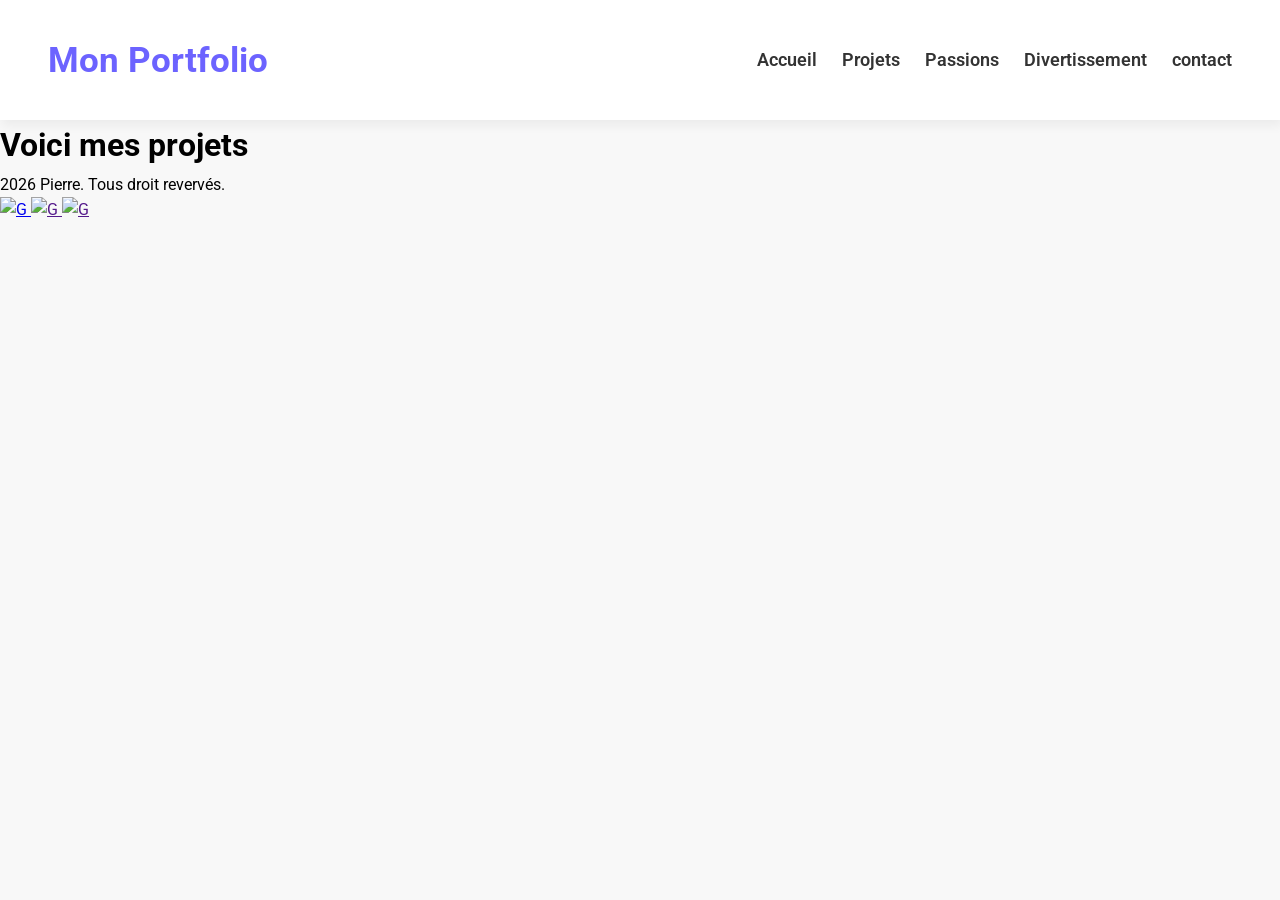
==== projets.html @ 44486a2c "Stylisation de la section hero" ====
<!DOCTYPE html>
<html lang="fr">
<head>
    <link rel="preconnect" href="https://fonts.googleapis.com">
<link rel="preconnect" href="https://fonts.gstatic.com" crossorigin>
<link href="https://fonts.googleapis.com/css2?family=Roboto:ital,wght@0,100..900;1,100..900&display=swap" rel="stylesheet">
    <meta charset="UTF-8">
    <meta name="viewport" content="width=device-width, initial-scale=1.0">
    <title>Mon Portfolio</title>
    <link rel="stylesheet" href="css/Style.css">
    
</head>
<body>
    <header>
        <div>
            <a href="">Mon Portfolio</a>
        </div>
        <nav>
            <ul>
                <li><a href="index.html" class="active Pierre">Accueil</a></li>
                <li><a href="projets.html">Projets</a></li>
                <li><a href="passions.html">Passions</a></li>
                <li><a href="divertisssement.html">Divertissement</a></li>
                <li><a href="contact.html">contact</a></li>
            </ul>
        </nav>
    </header>
    <main>
        <h1>Voici mes projets</h1>

    <footer>
         <p>
            2026 Pierre. Tous
            droit revervés.
         </p>
         <div>
            <a href="#">
               <img src="C:\Users\HP\Desktop\MON PORTFOLIO\image\1 (3).jpg"
                alt="G"width = "30">
            </a>
            <a href=""> <img src="C:\Users\HP\Desktop\MON PORTFOLIO\image\1 (1).jpg"
                alt="G"width = "30">
                
            </a>
            <a href="">
                
                <img src="C:\Users\HP\Desktop\MON PORTFOLIO\image\1 (2).jpg"
                alt="G"width = "30">
            </a>
         </div>
    </footer>
</body>
</html>
---- css/Style.css ----
:root{
    --violet-doux:#6C63FF;
    --violet-fonce:#534EDD;
    --orange-vif:#FFA726;
    --gris-tres-fonce:#333;
    --gris-fonce:#666;
    --gris-tres-clair:#F8F8F8;
    --gris-clair:#EEE;
}

*{
    margin: 0;
    padding: 0;
    box-sizing: border-box;
}

body {
    background-color: var(--gris-tres-clair);
    font-family: Roboto, sans-serif;
    line-height: 1.6;
}

header {
    background-color: white;
    box-shadow: 2px 6px 10px rgba(0,0,0,0.05);
    position: sticky;
    top: 0;
    z-index: 100;
    display: flex;
    justify-content: space-between;
    align-items: center;
    padding: 2rem 3rem;
}

header div a {
    text-decoration: none;
    font-size: 2.2rem;
    font-weight: bold;
    color: var(--violet-doux);
}

ul li{
    list-style: none;
    display: flex;
    margin-left: 25px;
}

ul{
    display: flex;
}
ul li a{
    text-decoration: none;
    color: var(--gris-tres-fonce);
    font-weight: 600;
    font-size: 1.1rem;
    position: relative;
    padding: 10px 0;
}

ul li a:hover{
    color: var(--violet-doux);
}

ul li a::after{
    content: '';
    position: absolute;
    left: 0;
    bottom: 0;
    height: 3px;
    width: 0;
    background-color: var(--violet-doux);
    transition: width 0.3s ease;
}
ul li a:hover::after{
    width: 100%;
}

a.pierre{
    color: var(--violet-doux);

}
a.pierre::after{
    width: 100%;
}
.hero {
    display: flex;
    justify-content: center;
    gap: 5rem;

}
.hero img{
    width: 300px;
    height: 300px;
    object-fit: cover;
    border-radius: 50%;
    border: 8px solid var(--violet-doux);

}
.hero h1{
    color: var(--violet-doux);
    font-size: 4rem;
    font-weight: 700;
    margin: 1.2rem;
}

.hero p{
    color: var(--gris-fonce);
    font-size: 1.3rem;
    margin-bottom: 1.2rem;
}

.hero a {
    text-decoration: none;
    display: inline-block;
    background-color: var(--violet-doux);
    color: white;
    padding: 15px 30px;
    border-radius: 50px;
    text-transform: uppercase;
    letter-spacing: 1.1px;
    font-weight: 600;
    margin-top: 1rem;
    transition: background-color 0.3s ease, transform 0.2s ease;
}

.hero a:hover {
    background-color: var(--violet-fonce);
    transform: translate(-3px);
}
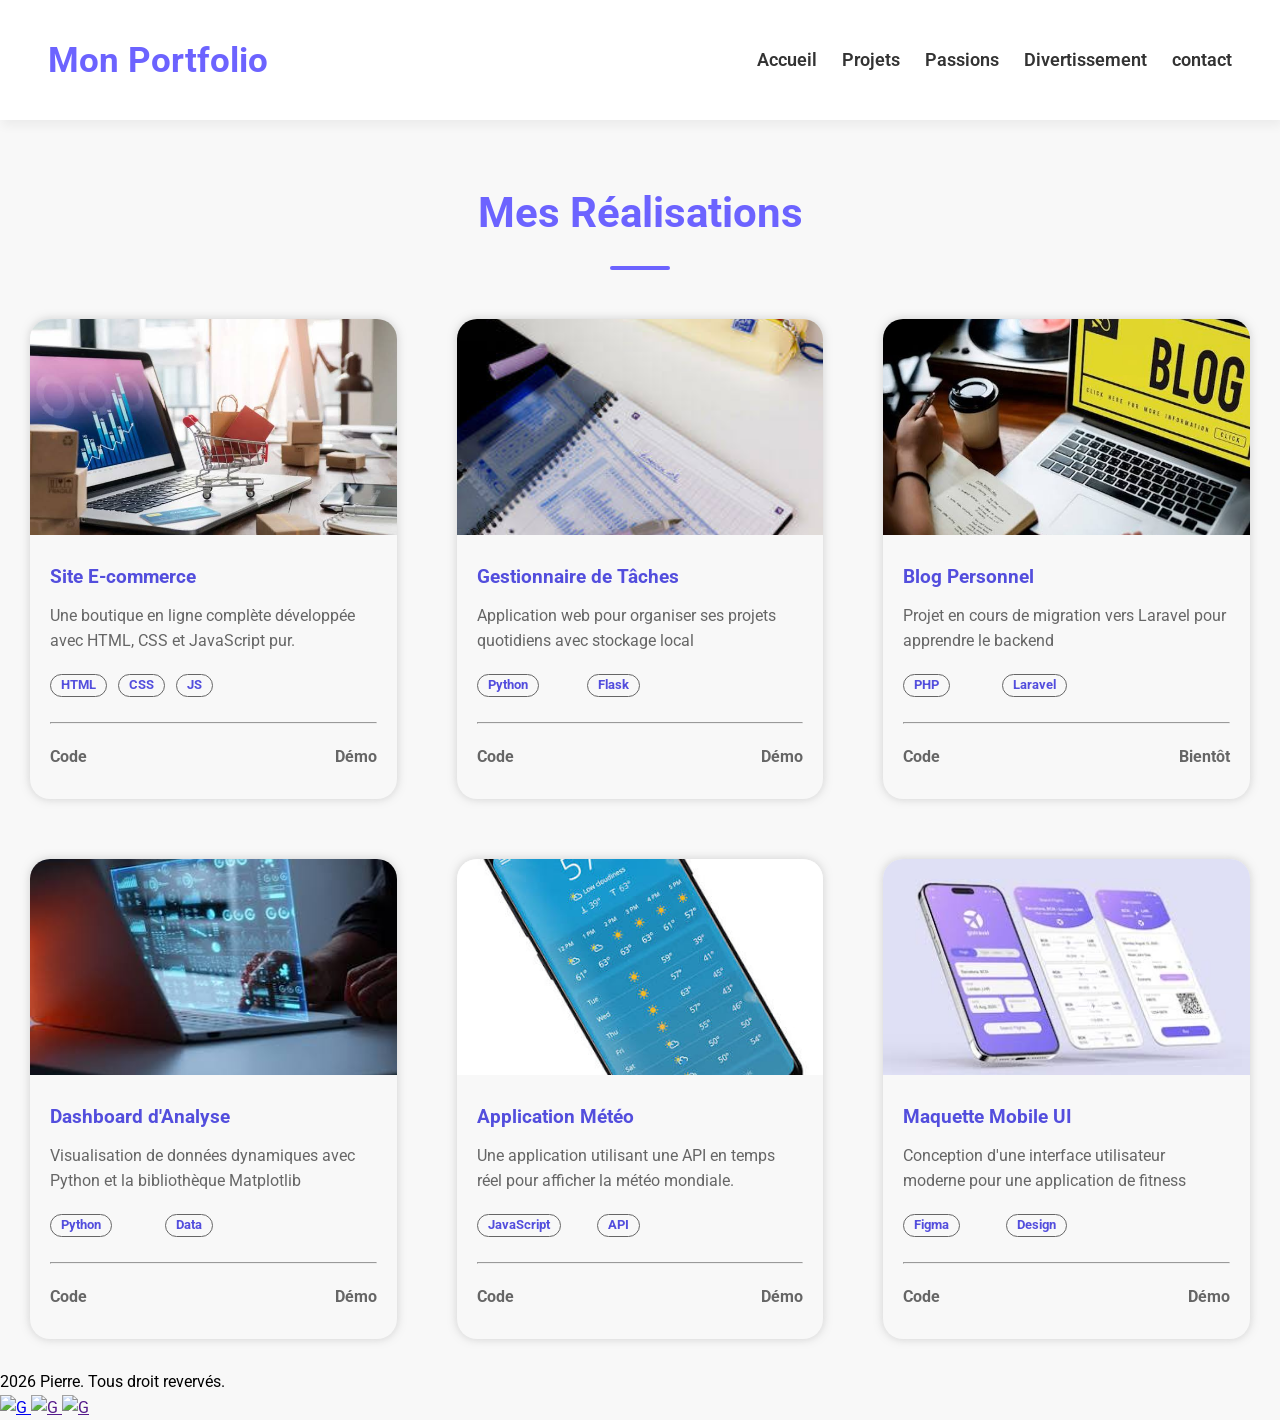
==== commit 51702951: "Creation de la page mes projets" ====
--- a/projets.html
+++ b/projets.html
@@ -26,7 +26,110 @@
         </nav>
     </header>
     <main>
-        <h1>Voici mes projets</h1>
+        <section class="projets">
+            <h2>Mes Réalisations</h2>
+            <div class="rang1">
+                <div class="pro1">
+                    <img class="c" src="image/1 (3).jpeg" alt="m">
+                    <div class="b">
+                        <h3>Site E-commerce</h3>
+                        <p>Une boutique en ligne complète développée avec HTML, CSS et JavaScript pur.</p>
+                        <div class="d">
+                            <p>HTML</p>
+                            <p>CSS</p>
+                            <p>JS</p>
+                        </div>
+                        <hr id="hr">
+                        <div class="e">
+                            <p>Code</p>
+                            <p>Démo</p>
+                        </div>
+                    </div>
+                </div>
+                <div class="pro1">
+                    <img class="c" src="image/1 (4).jpeg" alt="m">
+                    <div class="b">
+                        <h3>Gestionnaire de Tâches</h3>
+                        <p>Application web pour organiser ses projets quotidiens avec stockage local</p>
+                        <div class="d">
+                            <p>Python</p>
+                            <p>Flask</p>
+                        </div>
+                        <hr id="hr">
+                        <div class="e">
+                            <p>Code</p>
+                            <p>Démo</p>
+                        </div>
+                    </div>
+                </div>
+                <div class="pro1">
+                   <img class="c" src="image/1 (5).jpeg" alt="m">
+                    <div class="b">
+                        <h3>Blog Personnel</h3>
+                        <p>Projet en cours de migration vers Laravel pour apprendre le backend</p>
+                        <div class="d">
+                            <p>PHP</p>
+                            <p>Laravel</p>
+                        </div>
+                        <hr id="hr">
+                        <div class="e">
+                            <p>Code</p>
+                            <p>Bientôt</p>
+                        </div>
+                    </div>
+                </div>
+            </div>
+             <div class="rang1">
+                <div class="pro1">
+                    <img class="c" src="image/1 (6).jpeg" alt="m">
+                    <div class="b">
+                        <h3>Dashboard d'Analyse</h3>
+                        <p>Visualisation de données dynamiques avec Python et la bibliothèque Matplotlib</p>
+                        <div class="d">
+                            <p>Python</p>
+                            <p>Data</p>
+                        </div>
+                        <hr id="hr">
+                        <div class="e">
+                            <p>Code</p>
+                            <p>Démo</p>
+                        </div>
+                    </div>
+                </div>
+                <div class="pro1">
+                    <img class="c" src="image/1 (1).jpeg" alt="m">
+                    <div class="b">
+                        <h3>Application Météo</h3>
+                        <p>Une application utilisant une API en temps réel pour afficher la météo mondiale.</p>
+                        <div class="d">
+                            <p>JavaScript</p>
+                            <p>API</p>
+                        </div>
+                        <hr id="hr">
+                        <div class="e">
+                            <p>Code</p>
+                            <p>Démo</p>
+                        </div>
+                    </div>
+                </div>
+                <div class="pro1">
+                   <img class="c" src="image/1 (2).jpeg" alt="m">
+                    <div class="b">
+                        <h3>Maquette Mobile UI</h3>
+                        <p>Conception d'une interface utilisateur moderne pour une application de fitness</p>
+                        <div class="d">
+                            <p>Figma</p>
+                            <p>Design</p>
+                        </div>
+                        <hr id="hr">
+                        <div class="e">
+                            <p>Code</p>
+                            <p>Démo</p>
+                        </div>
+                    </div>
+                </div>
+            </div>
+        </section>
 
     <footer>
          <p>
--- a/css/Style.css
+++ b/css/Style.css
@@ -86,6 +86,7 @@
     display: flex;
     justify-content: center;
     gap: 5rem;
+    text-align: center;
 
 }
 .hero img{
@@ -127,4 +128,118 @@
     background-color: var(--violet-fonce);
     transform: translate(-3px);
 }
-
+.apropos{
+    width: 800px;
+    margin: 6rem auto;
+    text-align: center;
+
+
+}
+
+section h2 {
+    color: var(--violet-doux);
+    font-size: 2.6rem;
+    font-weight: 700;
+    position: relative;
+    text-align: center;
+}
+
+section h2::after {
+    content: '';
+    display: block;
+    width: 60px;
+    height: 4px;
+    background-color: var(--violet-doux);
+    margin: 1.2rem auto;
+    border-radius: 2px;
+
+}
+
+.apropos p {
+    margin-bottom: 2rem;
+    color: var(--gris-fonce);
+    font-size: 1.3rem;
+
+}  
+
+.rang1{
+    display: flex;
+    justify-content: center;
+    align-items: center;
+}
+
+.projets h2{
+    margin-top: 60px;
+}
+
+.projets h2::after{
+    content: '';
+    display: block;
+    width: 60px;
+    height: 4px;
+    background-color: var(--violet-doux);
+    margin: 1.2rem auto;
+    border-radius: 2px;  
+}
+
+.pro1{
+    padding: 0;
+    height: 480px;
+    width: 400px;
+    box-shadow: 0 0 10px rgba(128, 128, 128, 0.342);
+    margin: 30px;
+    border-radius: 20px;
+    overflow: hidden;
+}
+
+.c{
+    width: 100%;
+    height: 45%;
+    object-fit: cover;
+}
+
+.b{
+    padding: 20px;
+}
+
+.b h3{
+    color: var(--violet-fonce);
+    margin-bottom: 10px;
+}
+
+.b p{
+    color: var(--gris-fonce);
+}
+
+.d{
+    margin-top: 20px;
+    display: flex;
+    align-items: center;
+    justify-content: space-between;
+    width: 50%;
+    
+}
+
+.d p{
+    font-size: 13px;
+    color: var(--violet-fonce);
+    font-weight: bold;
+    border: 1px solid var(--gris-fonce);
+    padding-left: 10px;
+    padding-right: 10px;
+    border-radius: 40px;
+}
+
+#hr{
+    margin-top: 25px;
+}
+
+.e{
+    margin-top: 20px;
+    display: flex;
+    justify-content: space-between;
+}
+
+.e p{
+    font-weight: bold;
+}
